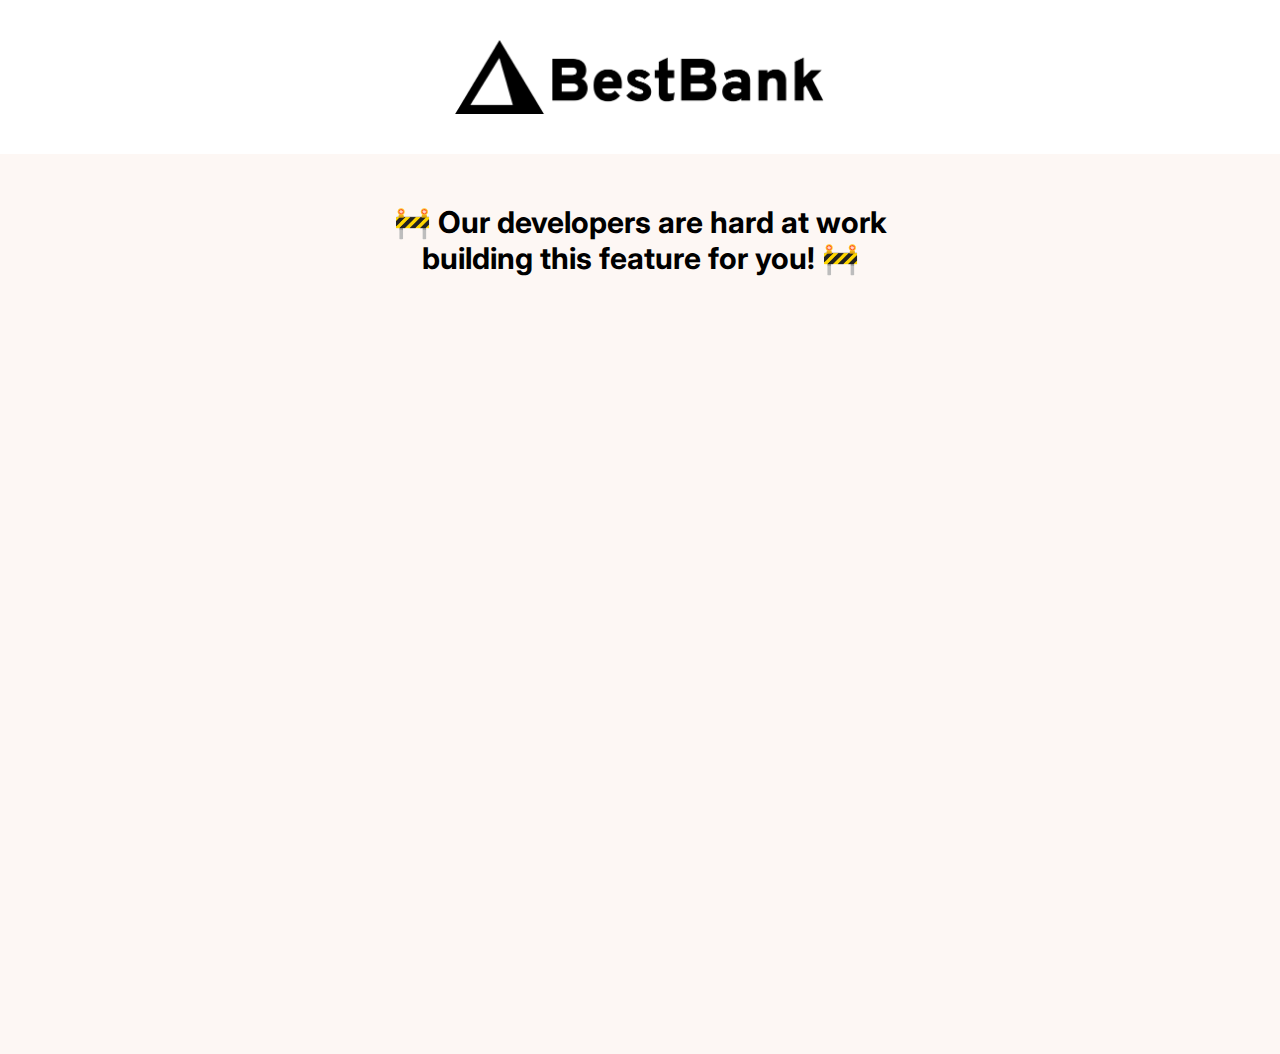
==== pages/financing.html @ f5d8f886 "Add templates for other pages; create shared common js file to load common data to all pages; remove" ====
<!DOCTYPE html>
<html lang="en">
<head>
    <meta charset="UTF-8">
    <meta name="viewport" content="width=device-width, initial-scale=1.0">
    <link rel="preconnect" href="https://fonts.googleapis.com">
    <link rel="preconnect" href="https://fonts.gstatic.com" crossorigin>
    <link href="https://fonts.googleapis.com/css2?family=Inter:wght@400;700&display=swap" rel="stylesheet">
    <link rel="stylesheet" href="../styles/index.css">
    <title>BestBank</title>
</head>
<body>
    <header>
        <img class="logo" src="../assets/images/bestbank_logo.png">
        <nav class="background-orange">
            <ul id="navbar" class="nav-tabs"></ul>
        </nav>
    </header>

    <main class="background-orange-light height-100">
        <div class="info-container">
            <p class="text-bold text-30 margin-top-0 padding-top-50">
                🚧 Our developers are hard at work building this feature for you! 🚧
            </p>
        </div>
    </main>
    <script type="module" src="../js/common.js"></script>
</body>
</html>
---- styles/index.css ----
* {
    box-sizing: border-box;
}

body {
    margin: 0;
    padding: 0;
    font-family: 'Inter', sans-serif;
    font-weight: 400;
}

/* TYPOGRAPHY */
.text-bold {
    font-weight: 700;
}

.text-20 {
    font-size: 20px;
}

.text-25 {
    font-size: 25px;
}

.text-30 {
    font-size: 30px;
}

.text-40 {
    font-size: 40px;
}

/* COLORS */
.background-orange-light {
    background-color: #FDF7F4;
}

.background-orange {
    background-color: #FFD18C;
}

.background-white {
    background-color: #FFF;
}

.border-orange-dark {
    border: 5px solid #FFA724;
}

/* HEADER */
.logo {
    width: 370px;
    display: block;
    margin: 40px auto;
}

/* NAV */
.nav-tabs {
    list-style: none;
    display: flex;
    justify-content: space-between;
    max-width: 730px;
    margin: 0 auto;
    padding: 0;
}

.nav-tab {
    padding: 18px;
}

/* LAYOUT */
.main-content {
    max-width: 1100px;
    margin: 0 auto;
    padding-bottom: 60px;
    height: 100vh;
}

.overview-container {
    width: 100%;
    display: flex;
    justify-content: flex-start;
    gap: 30px;
    margin: 0 auto;
}

.accounts-overview, .spendings-overview {
    width: 510px;
}

.info-container {
    margin: 0 auto;
    width: 520px;
    text-wrap: wrap;
    text-align: center;
}

.height-100 {
    height: 100vh;
}

.margin-top-0 {
    margin: 0;
}

.padding-top-50 {
    padding-top: 50px;
}

/* LISTS */
.accounts-items, .spendings-items {
    list-style-type: none;
    padding-left: 0;
}

.account-item, .spending-item {
    display: flex;
    justify-content: space-between;
    border-radius: 15px;
}

.account-item {
    width: 500px;
    padding: 5px 20px;
    margin-bottom: 10px;
}

.spending-item {
    width: 250px;
    margin-bottom: 20px;
}

.spending-item p {
    margin: 0;
    padding: 10px 15px; 
}

/* LINKS & BUTTONS */
.action-btns {
    display: flex;
    justify-content: center;
    gap: 15px;
    padding: 25px;
}

.action-btn {
    background-color: #FFF;
    border-radius: 50px;
    width: 275px;
    padding: 10px;
    cursor: pointer;
}

.action-btn:hover,
.action-btn:focus {
    background-color: #FFD18C;
    width: 190px;
}

.nav-link {
    text-decoration: none;
    color: #000;
    display: inline-block;
    position: relative;
}

.nav-link::after {
    content: '';
    position: absolute;
    width: 100%;
    transform: scaleX(0);
    height: 5px;
    bottom: -5px;
    left: 0;
    background-color: #000;
    transform-origin: bottom right;
    transition: transform 0.25s ease-out;
}

.nav-link:hover::after {
    transform: scaleX(1);
    transform-origin: bottom left;
}

/* MEDIA QUERIES */
@media only screen and (max-width: 800px) {
    .logo {
        width: 270px;
    }

    .nav-tabs {
        flex-direction: column;
        align-items: center;
        padding: 10px 0;
    }

    .nav-tab {
        padding: 10px;
    }

    .nav-link, .action-btn {
        font-size: 20px;
    }

    .action-btns {
        padding-bottom: 10px;
    }

    .action-btn {
        width: 180px;
        color: #000;
    }

    .overview-container {
        flex-direction: column;
        align-items: center;
        margin-left: 50px;
    }

    .overview-container h2 {
        font-size: 25px;
    }

    .account-item, .spending-item {
        max-width: 400px;
    }

    .account-item p, .spending-item p {
        font-size: 15px;
    }
}

@media only screen and (min-width: 800px) {
    .action-btn:hover,
    .action-btn:focus {
        background-color: #FFD18C;
        width: 290px;
    }
}
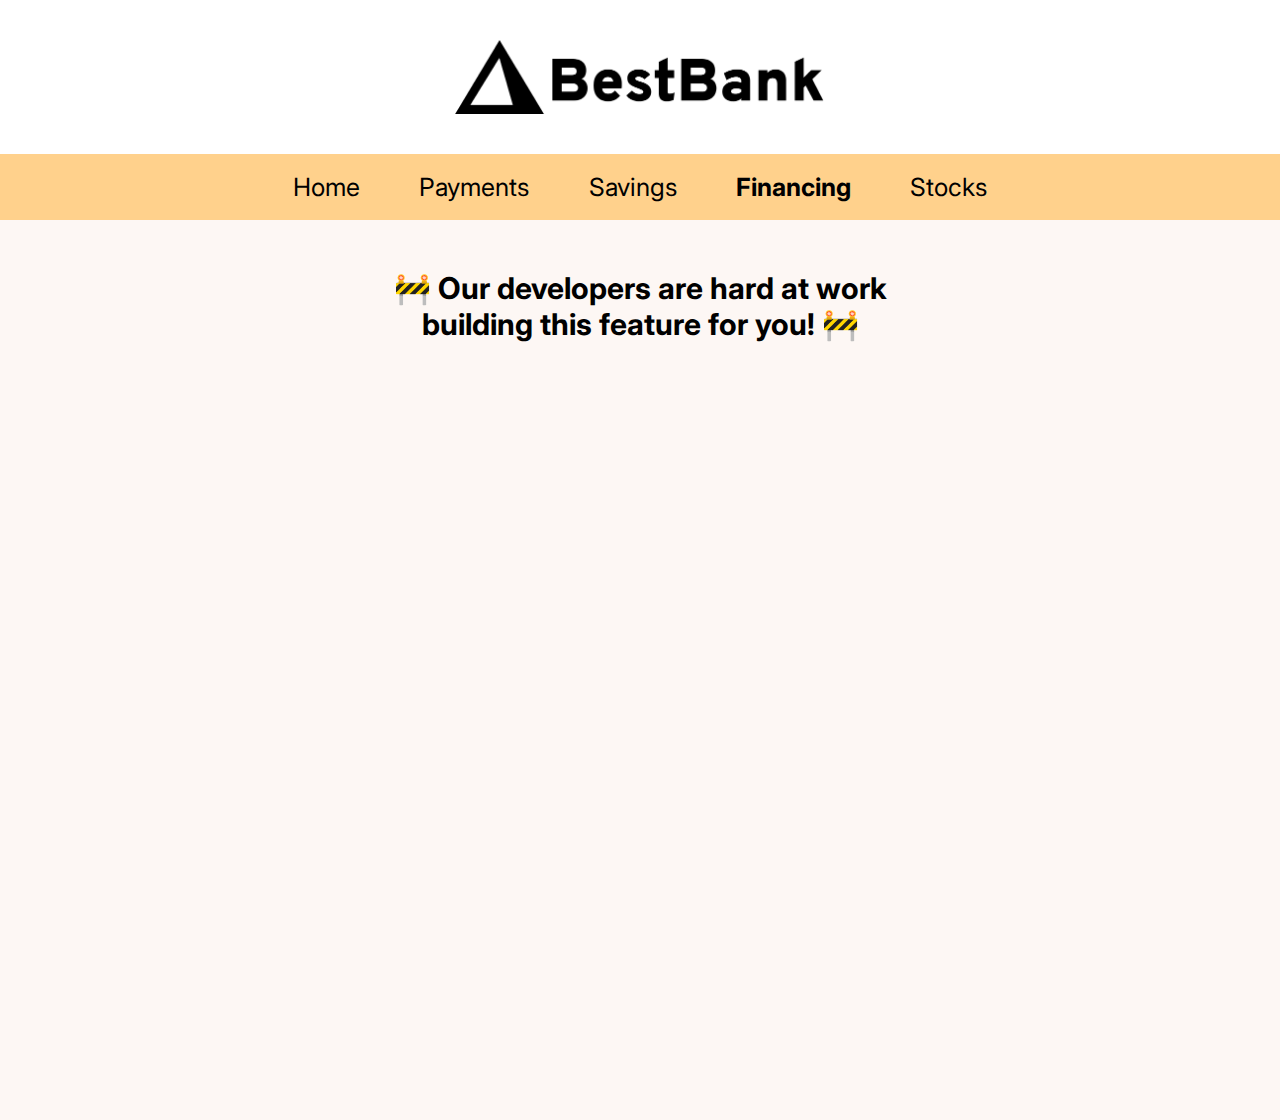
==== commit 65a72a2c: "Fix paths to js files; fix indentation; move js data in data folder" ====
--- a/pages/financing.html
+++ b/pages/financing.html
@@ -1,29 +1,25 @@
 <!DOCTYPE html>
 <html lang="en">
-<head>
-    <meta charset="UTF-8">
-    <meta name="viewport" content="width=device-width, initial-scale=1.0">
-    <link rel="preconnect" href="https://fonts.googleapis.com">
-    <link rel="preconnect" href="https://fonts.gstatic.com" crossorigin>
-    <link href="https://fonts.googleapis.com/css2?family=Inter:wght@400;700&display=swap" rel="stylesheet">
-    <link rel="stylesheet" href="../styles/index.css">
-    <title>BestBank</title>
-</head>
-<body>
-    <header>
-        <img class="logo" src="../assets/images/bestbank_logo.png">
-        <nav class="background-orange">
-            <ul id="navbar" class="nav-tabs"></ul>
-        </nav>
-    </header>
+    <head>
+        <meta charset="UTF-8">
+        <meta name="viewport" content="width=device-width, initial-scale=1.0">
+        <link rel="preconnect" href="https://fonts.googleapis.com">
+        <link rel="preconnect" href="https://fonts.gstatic.com" crossorigin>
+        <link href="https://fonts.googleapis.com/css2?family=Inter:wght@400;700&display=swap" rel="stylesheet">
+        <link rel="stylesheet" href="../styles/index.css">
+        <title>BestBank</title>
+    </head>
+    <body>
+        <header>
+            <img class="logo" src="../assets/images/bestbank_logo.png">
+            <nav class="background-orange">
+                <ul id="navbar" class="nav-tabs"></ul>
+            </nav>
+        </header>
 
-    <main class="background-orange-light height-100">
-        <div class="info-container">
-            <p class="text-bold text-30 margin-top-0 padding-top-50">
-                🚧 Our developers are hard at work building this feature for you! 🚧
-            </p>
-        </div>
-    </main>
-    <script type="module" src="../js/common.js"></script>
-</body>
+        <main class="background-orange-light height-100">
+            <div id="info" class="info-container"></div>
+        </main>
+        <script type="module" src="../js/common.js"></script>
+    </body>
 </html>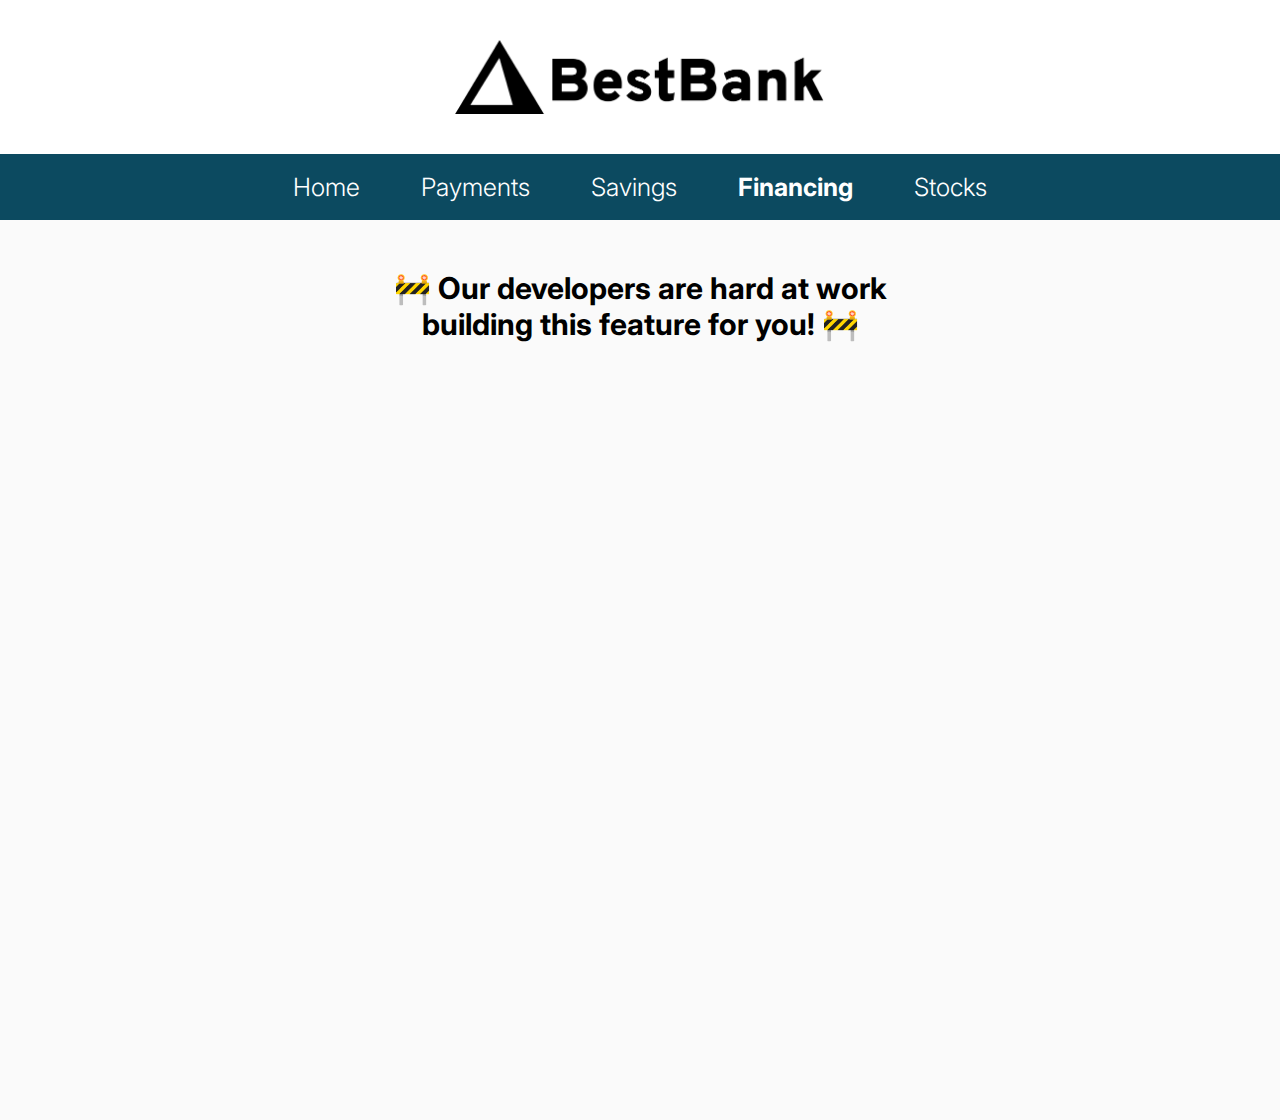
==== commit 0953c778: "Change color palette; fix display of WIP info msg on other pages and remove function call for index." ====
--- a/pages/financing.html
+++ b/pages/financing.html
@@ -5,19 +5,20 @@
         <meta name="viewport" content="width=device-width, initial-scale=1.0">
         <link rel="preconnect" href="https://fonts.googleapis.com">
         <link rel="preconnect" href="https://fonts.gstatic.com" crossorigin>
-        <link href="https://fonts.googleapis.com/css2?family=Inter:wght@400;700&display=swap" rel="stylesheet">
+        <link href="https://fonts.googleapis.com/css2?family=Inter:wght@300;400;700&display=swap" rel="stylesheet">
+        <link rel="icon" href="../assets/icons/best-bank-icon.ico">
         <link rel="stylesheet" href="../styles/index.css">
         <title>BestBank</title>
     </head>
     <body>
         <header>
             <img class="logo" src="../assets/images/bestbank_logo.png">
-            <nav class="background-orange">
+            <nav class="background-blue-dark">
                 <ul id="navbar" class="nav-tabs"></ul>
             </nav>
         </header>
 
-        <main class="background-orange-light height-100">
+        <main class="background-grey-light height-100">
             <div id="info" class="info-container"></div>
         </main>
         <script type="module" src="../js/common.js"></script>
--- a/styles/index.css
+++ b/styles/index.css
@@ -10,6 +10,10 @@
 }
 
 /* TYPOGRAPHY */
+.text-light {
+    font-weight: 300;
+}
+
 .text-bold {
     font-weight: 700;
 }
@@ -31,20 +35,28 @@
 }
 
 /* COLORS */
-.background-orange-light {
-    background-color: #FDF7F4;
-}
-
-.background-orange {
-    background-color: #FFD18C;
+.background-grey-light {
+    background-color: #FAFAFA;
+}
+
+.background-blue-light {
+    background-color: #CBE1EC;
+}
+
+.background-blue-dark {
+    background-color: #0C4A60;
 }
 
 .background-white {
     background-color: #FFF;
 }
 
-.border-orange-dark {
-    border: 5px solid #FFA724;
+.border-blue-dark {
+    border: 5px solid #0C4A60;
+}
+
+.text-white {
+    color: #FFF;
 }
 
 /* HEADER */
@@ -82,6 +94,7 @@
     justify-content: flex-start;
     gap: 30px;
     margin: 0 auto;
+    padding: 30px;
 }
 
 .accounts-overview, .spendings-overview {
@@ -153,13 +166,12 @@
 
 .action-btn:hover,
 .action-btn:focus {
-    background-color: #FFD18C;
+    background-color: #CBE1EC;
     width: 190px;
 }
 
 .nav-link {
     text-decoration: none;
-    color: #000;
     display: inline-block;
     position: relative;
 }
@@ -172,7 +184,7 @@
     height: 5px;
     bottom: -5px;
     left: 0;
-    background-color: #000;
+    background-color: #FFF;
     transform-origin: bottom right;
     transition: transform 0.25s ease-out;
 }
@@ -211,29 +223,50 @@
         color: #000;
     }
 
+    .main-content {
+        margin: 0 auto;
+    }
+
     .overview-container {
         flex-direction: column;
-        align-items: center;
-        margin-left: 50px;
+        text-align: center;
     }
 
     .overview-container h2 {
         font-size: 25px;
     }
 
+    .accounts-overview, .spendings-overview {
+        display: flex;
+        align-items: center;
+        flex-direction: column;
+        max-width: 70vw;
+    }
+
     .account-item, .spending-item {
-        max-width: 400px;
+       max-width: 90%;
     }
 
     .account-item p, .spending-item p {
         font-size: 15px;
+    }
+
+    .info-container {
+        width: 300px;
+    }
+
+    .info-container p {
+        font-size: 20px;
+        padding-top: 30px;
+        /* text-wrap: wrap;
+        width: 50%; */
     }
 }
 
 @media only screen and (min-width: 800px) {
     .action-btn:hover,
     .action-btn:focus {
-        background-color: #FFD18C;
+        background-color: #CBE1EC;
         width: 290px;
     }
 }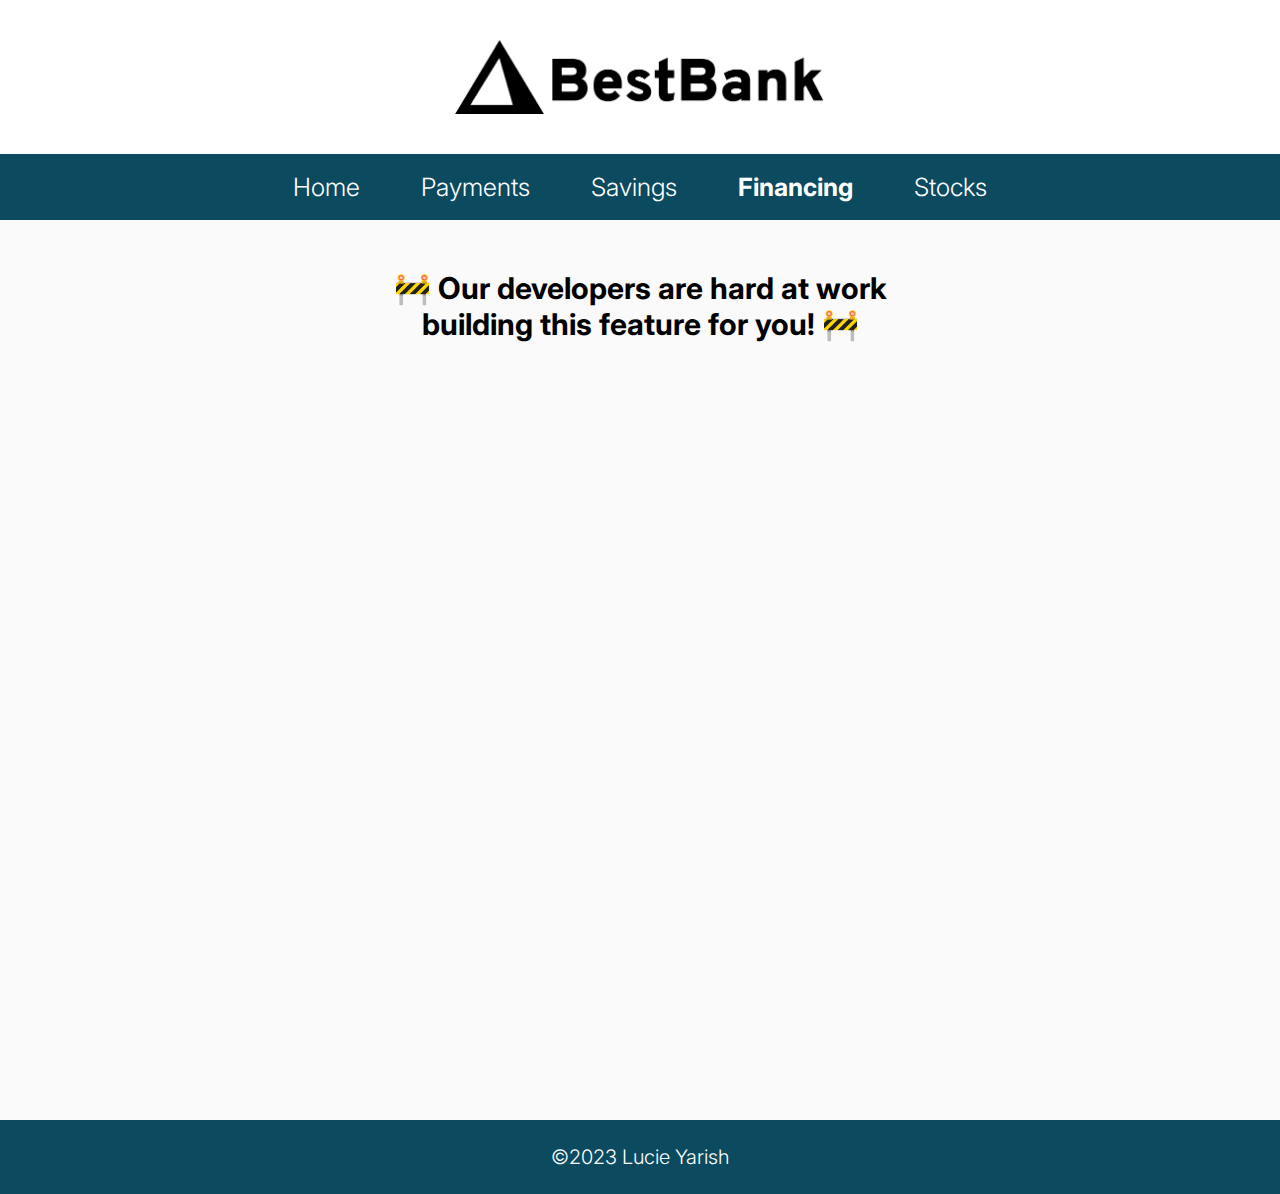
==== commit 9c7c24e8: "Feature: create stick-to-bottom footer" ====
--- a/pages/financing.html
+++ b/pages/financing.html
@@ -21,6 +21,9 @@
         <main class="background-grey-light height-100">
             <div id="info" class="info-container"></div>
         </main>
+
+        <footer id="footer" class="background-blue-dark text-white text-20 text-light"></footer>
+
         <script type="module" src="../js/common.js"></script>
     </body>
 </html>--- a/styles/index.css
+++ b/styles/index.css
@@ -7,6 +7,10 @@
     padding: 0;
     font-family: 'Inter', sans-serif;
     font-weight: 400;
+    /* min-height & flex-direction set to make footer stick to bottom */
+    min-height: 100vh;
+    display: flex;
+    flex-direction: column;
 }
 
 /* TYPOGRAPHY */
@@ -84,8 +88,6 @@
 .main-content {
     max-width: 1100px;
     margin: 0 auto;
-    padding-bottom: 60px;
-    height: 100vh;
 }
 
 .overview-container {
@@ -118,6 +120,16 @@
 
 .padding-top-50 {
     padding-top: 50px;
+}
+
+footer {
+    text-align: center;
+    padding: 25px;
+    margin-top: auto;
+}
+
+footer p  {
+    margin: 0;
 }
 
 /* LISTS */
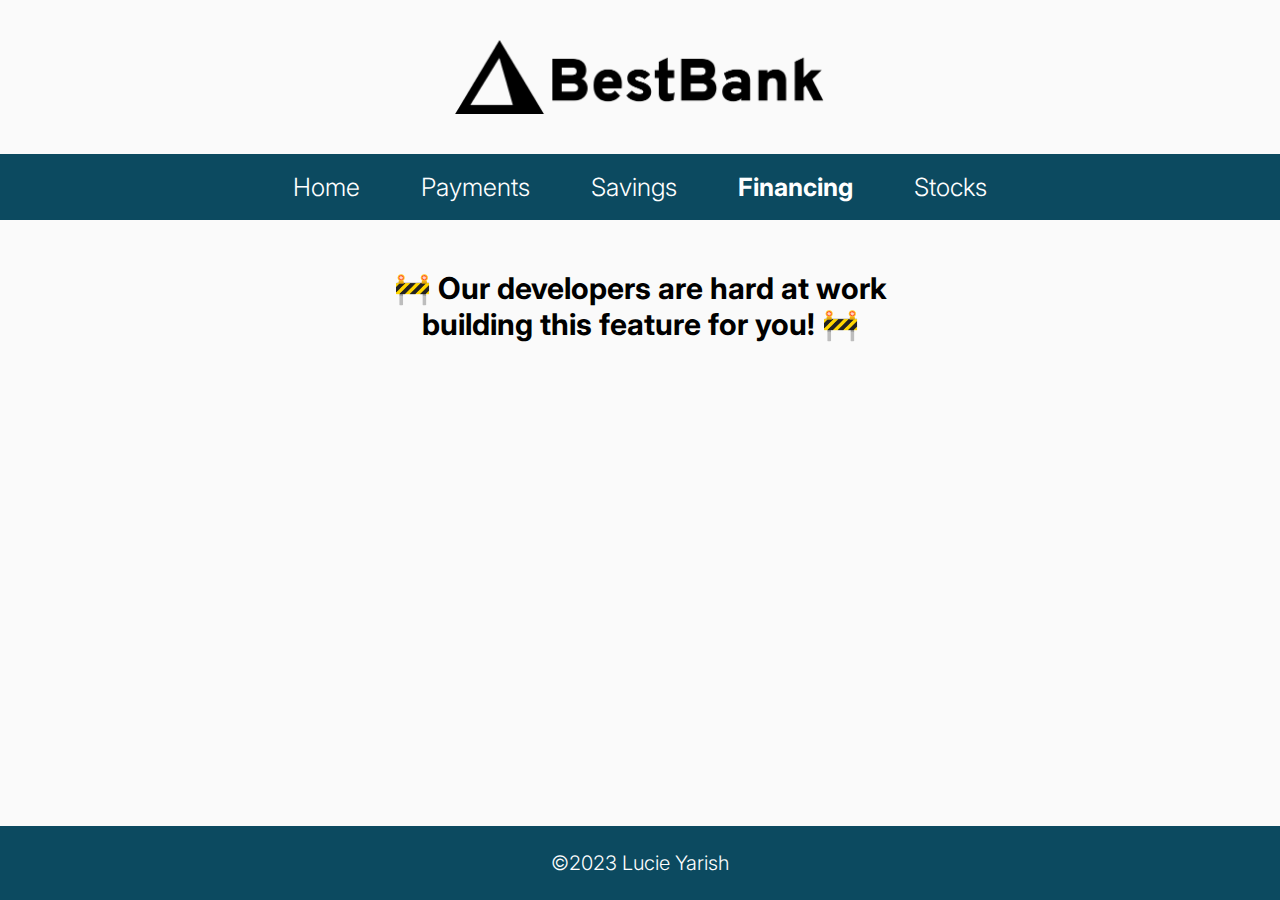
==== commit 2b0bbaec: "Remove main content set height; add grey background to body on all pages" ====
--- a/pages/financing.html
+++ b/pages/financing.html
@@ -10,7 +10,7 @@
         <link rel="stylesheet" href="../styles/index.css">
         <title>BestBank</title>
     </head>
-    <body>
+    <body class="background-grey-light">
         <header>
             <img class="logo" src="../assets/images/bestbank_logo.png">
             <nav class="background-blue-dark">
@@ -18,7 +18,7 @@
             </nav>
         </header>
 
-        <main class="background-grey-light height-100">
+        <main>
             <div id="info" class="info-container"></div>
         </main>
 
